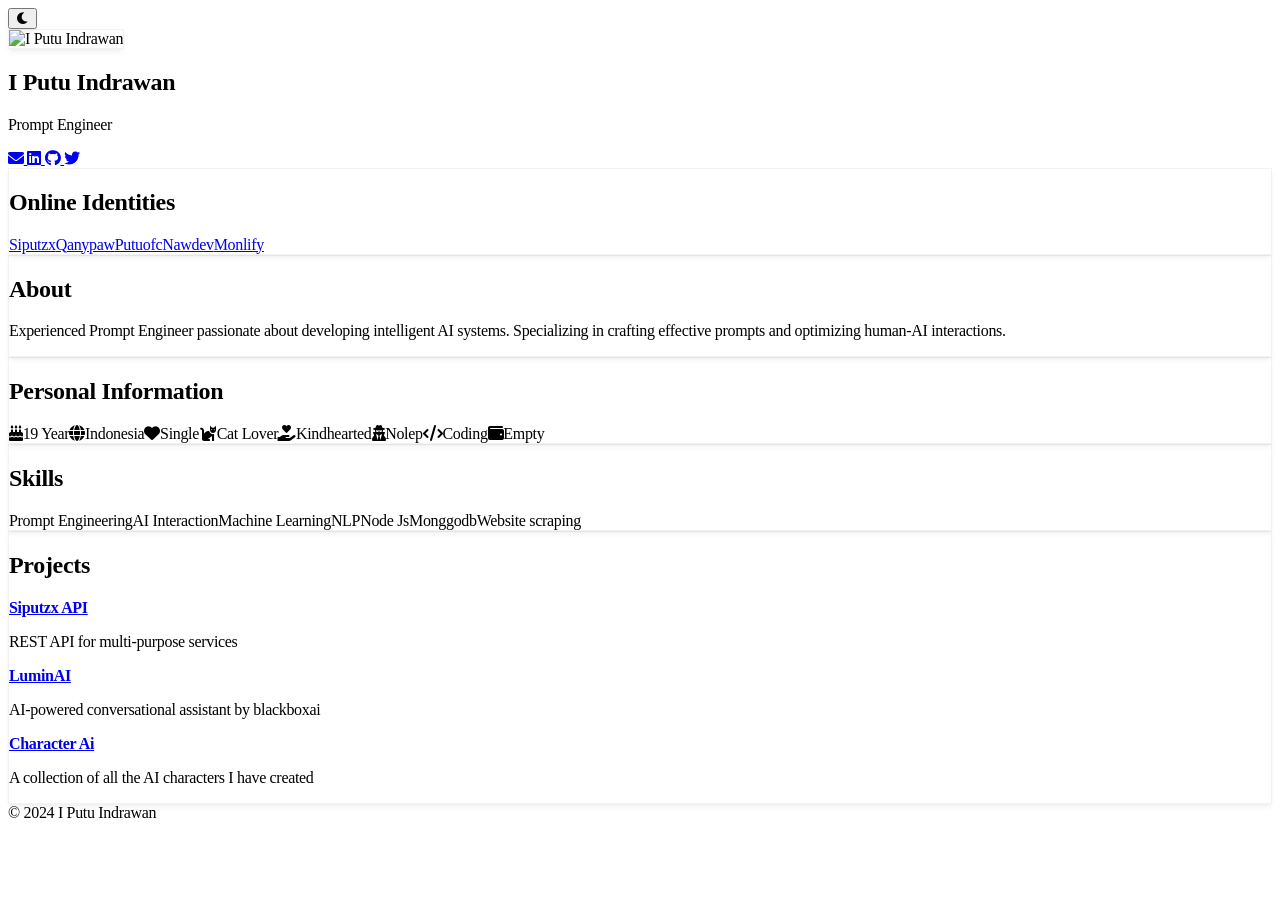
==== index.html @ 8908db84 "Update index.html" ====
<!DOCTYPE html>
<html lang="id" class="scroll-smooth">
<head>
    <meta charset="UTF-8">
    <meta name="viewport" content="width=device-width, initial-scale=1.0">
    <title>Siputzx - Prompt Engineer & AI Developer Indonesia | Pengembang Kecerdasan Buatan</title>
    <meta name="description" content="Siputzx - Prompt Engineer profesional dan AI Developer Indonesia. Spesialis pengembangan sistem AI, optimasi prompt, dan solusi kecerdasan buatan untuk bisnis. Dengan pengalaman di Machine Learning, NLP, dan Web Scraping. Kunjungi portfolio dan layanan AI kami sekarang.">
    <meta name="keywords" content="Siputzx, Prompt Engineer Indonesia, AI Developer Bali, Pengembang Kecerdasan Buatan, Machine Learning Expert, NLP Specialist, Web Scraping Service, AI Solution Provider, API Developer Indonesia, Konsultan AI, Jasa Pembuatan AI, Artificial Intelligence Indonesia, Deep Learning Expert, ChatGPT Engineer, LLM Developer, AI Integration Service, Automation Expert, AI API Provider, Technical AI Consultant, Bot Developer Indonesia">
    <meta name="author" content="I Putu Indrawan">
    <meta name="robots" content="index, follow">
    <meta name="language" content="Indonesian">
    <meta name="revisit-after" content="7 days">
    <meta name="generator" content="Visual Studio Code">
    <meta property="og:type" content="profile">
    <meta property="og:title" content="Siputzx - Expert Prompt Engineer & AI Developer Indonesia">
    <meta property="og:description" content="Spesialis pengembangan sistem AI dan prompt engineering di Indonesia. Solusi kecerdasan buatan untuk bisnis Anda dengan expertise di Machine Learning, NLP, dan Web Scraping. Kunjungi portfolio kami.">
    <meta property="og:image" content="https://avatars.githubusercontent.com/u/154863645?v=4">
    <meta property="og:url" content="https://siputzx.my.id">
    <meta property="og:site_name" content="Siputzx AI Solutions">
    <meta property="og:locale" content="id_ID">
    <meta name="twitter:card" content="summary_large_image">
    <meta name="twitter:site" content="@siputzx">
    <meta name="twitter:creator" content="@siputzx">
    <meta name="twitter:title" content="Siputzx - Expert Prompt Engineer & AI Developer Indonesia">
    <meta name="twitter:description" content="Spesialis pengembangan sistem AI dan prompt engineering di Indonesia. Solusi kecerdasan buatan untuk bisnis Anda.">
    <meta name="twitter:image" content="https://avatars.githubusercontent.com/u/154863645?v=4">
    <script type="application/ld+json">
    {
        "@context": "https://schema.org",
        "@type": "Person",
        "name": "I Putu Indrawan",
        "alternateName": "Siputzx",
        "description": "Prompt Engineer dan AI Developer profesional dari Indonesia",
        "image": "https://avatars.githubusercontent.com/u/154863645?v=4",
        "birthDate": "2007-11-16",
        "nationality": "Indonesian",
        "url": "https://siputzx.my.id",
        "sameAs": [
            "https://github.com/siputzx",
            "https://linkedin.com/in/siputzx",
            "https://twitter.com/siputzx"
        ],
        "jobTitle": "Prompt Engineer",
        "knowsAbout": [
            "Artificial Intelligence",
            "Machine Learning",
            "Natural Language Processing",
            "Web Scraping",
            "API Development"
        ],
        "workExample": [
            {
                "@type": "SoftwareApplication",
                "name": "Siputzx API",
                "applicationCategory": "WebApplication",
                "description": "REST API for multi-purpose services"
            },
            {
                "@type": "SoftwareApplication",
                "name": "LuminAI",
                "applicationCategory": "AIApplication",
                "description": "AI-powered conversational assistant"
            }
        ]
    }
    </script>
    <link rel="canonical" href="https://siputzx.my.id">
    <link rel="preconnect" href="https://cdnjs.cloudflare.com">
    <link rel="preconnect" href="https://fonts.googleapis.com">
    <link rel="preconnect" href="https://fonts.gstatic.com" crossorigin>
    <link href="https://cdnjs.cloudflare.com/ajax/libs/tailwindcss/2.2.19/tailwind.min.css" rel="stylesheet">
    <link href="https://cdnjs.cloudflare.com/ajax/libs/font-awesome/6.0.0/css/all.min.css" rel="stylesheet">
    <link href="https://fonts.googleapis.com/css2?family=Manrope:wght@200;300;400;500;600&display=swap" rel="stylesheet">
    <script>
        tailwind.config = {
            darkMode: 'class',
            theme: {
                extend: {
                    fontFamily: {
                        'sans': ['Manrope', 'system-ui', 'sans-serif']
                    }
                }
            }
        }
    </script>
    <style>
        body { letter-spacing: -0.02em; }
        .soft-shadow { box-shadow: 0 4px 6px -1px rgba(0,0,0,0.05), 0 2px 4px -1px rgba(0,0,0,0.03); }
        .soft-border { border: 1px solid rgba(0,0,0,0.05); }
    </style>
</head>
<body class="bg-white dark:bg-neutral-900 text-neutral-800 dark:text-neutral-100 min-h-screen font-sans antialiased">
    <div class="container mx-auto px-4 max-w-xl py-12">
        <div id="theme-toggle" class="fixed top-4 right-4 z-50">
            <button class="p-2 bg-neutral-100 dark:bg-neutral-800 rounded-full soft-shadow hover:bg-neutral-200 dark:hover:bg-neutral-700 transition-all">
                <i id="theme-icon" class="fas fa-moon dark:fa-sun text-neutral-600 dark:text-neutral-300"></i>
            </button>
        </div>

        <main>
            <section class="text-center mb-10">
                <img 
                    src="https://avatars.githubusercontent.com/u/154863645?v=4" 
                    alt="I Putu Indrawan" 
                    class="w-24 h-24 mx-auto rounded-full mb-4 object-cover soft-border soft-shadow"
                >
                
                <h1 class="text-2xl font-medium tracking-tight text-neutral-800 dark:text-neutral-200">
                    I Putu Indrawan
                </h1>
                <p class="text-sm text-neutral-500 dark:text-neutral-400 font-light">
                    Prompt Engineer
                </p>

                <div class="flex justify-center space-x-4 mt-4">
                    <a href="mailto:siputzx.id@gmail.com" class="text-neutral-400 hover:text-neutral-600 dark:text-neutral-500 dark:hover:text-neutral-300 transition-colors">
                        <i class="fas fa-envelope text-lg"></i>
                    </a>
                    <a href="https://linkedin.com/in/siputzx" class="text-neutral-400 hover:text-neutral-600 dark:text-neutral-500 dark:hover:text-neutral-300 transition-colors">
                        <i class="fab fa-linkedin text-lg"></i>
                    </a>
                    <a href="https://github.com/siputzx" class="text-neutral-400 hover:text-neutral-600 dark:text-neutral-500 dark:hover:text-neutral-300 transition-colors">
                        <i class="fab fa-github text-lg"></i>
                    </a>
                    <a href="https://twitter.com/siputzx" class="text-neutral-400 hover:text-neutral-600 dark:text-neutral-500 dark:hover:text-neutral-300 transition-colors">
                        <i class="fab fa-twitter text-lg"></i>
                    </a>
                </div>
            </section>

            <section class="mb-8">
                <div id="online-identities" class="bg-neutral-50 dark:bg-neutral-800 rounded-lg p-5 soft-shadow soft-border">
                    <h2 class="text-base font-medium mb-3 text-neutral-600 dark:text-neutral-300 border-b border-neutral-200 dark:border-neutral-700 pb-2">
                        Online Identities
                    </h2>
                    <div id="identities-container" class="flex flex-wrap justify-center gap-2"></div>
                </div>
            </section>

            <div class="grid md:grid-cols-2 gap-6">
                <section class="bg-neutral-50 dark:bg-neutral-800 rounded-lg p-5 soft-shadow soft-border">
                    <h2 class="text-base font-medium mb-3 text-neutral-600 dark:text-neutral-300 border-b border-neutral-200 dark:border-neutral-700 pb-2">
                        About
                    </h2>
                    <p class="text-sm text-neutral-600 dark:text-neutral-400 font-light leading-relaxed">
                        Experienced Prompt Engineer passionate about developing intelligent AI systems. 
                        Specializing in crafting effective prompts and optimizing human-AI interactions.
                    </p>
                </section>

                <section class="bg-neutral-50 dark:bg-neutral-800 rounded-lg p-5 soft-shadow soft-border">
                    <h2 class="text-base font-medium mb-3 text-neutral-600 dark:text-neutral-300 border-b border-neutral-200 dark:border-neutral-700 pb-2">
                        Personal Information
                    </h2>
                    <div id="personal-info-container" class="flex flex-wrap gap-2"></div>
                </section>

                <section class="bg-neutral-50 dark:bg-neutral-800 rounded-lg p-5 soft-shadow soft-border">
                    <h2 class="text-base font-medium mb-3 text-neutral-600 dark:text-neutral-300 border-b border-neutral-200 dark:border-neutral-700 pb-2">
                        Skills
                    </h2>
                    <div id="skills-container" class="flex flex-wrap gap-2"></div>
                </section>

                <section class="bg-neutral-50 dark:bg-neutral-800 rounded-lg p-5 soft-shadow soft-border">
                    <h2 class="text-base font-medium mb-3 text-neutral-600 dark:text-neutral-300 border-b border-neutral-200 dark:border-neutral-700 pb-2">
                        Projects
                    </h2>
                    <div id="projects-container" class="flex flex-col gap-2"></div>
                </section>
            </div>
        </main>

        <footer class="text-center text-xs text-neutral-400 dark:text-neutral-500 mt-10">
            © 2024 I Putu Indrawan
        </footer>
    </div>

    <script>
        const THEME_TOGGLE = document.getElementById('theme-toggle');
        const THEME_ICON = document.getElementById('theme-icon');
        const HTML_ELEMENT = document.documentElement;

        const PERSONAL_INFO_CONTAINER = document.getElementById('personal-info-container');
        const IDENTITIES_CONTAINER = document.getElementById('identities-container');
        const SKILLS_CONTAINER = document.getElementById('skills-container');
        const PROJECTS_CONTAINER = document.getElementById('projects-container');

        function calculateAge(birthDate) {
            const today = new Date();
            const birth = new Date(birthDate);
            let age = today.getFullYear() - birth.getFullYear();
            const m = today.getMonth() - birth.getMonth();
            if (m < 0 || (m === 0 && today.getDate() < birth.getDate())) {
                age--;
            }
            return age;
        }

        const PERSONAL_INFO = [
            { 
                icon: 'fa-birthday-cake', 
                getValue: () => `${calculateAge('2007-11-16')} Year` 
            },            
            { icon: 'fa-globe', text: 'Indonesia' },
            { icon: 'fa-heart', text: 'Single' },
            { icon: 'fa-cat', text: 'Cat Lover' },
            { icon: 'fa-hand-holding-heart', text: 'Kindhearted' },
            { icon: 'fa-user-secret', text: 'Nolep' },
            { icon: 'fa-code', text: 'Coding' },
            { icon: 'fa-wallet', text: 'Empty' }
          ]

        const IDENTITIES = [
            { name: "Siputzx", link: "https://github.com/siputzx" },
            { name: "Qanypaw", link: "https://github.com/qanypaw" },
            { name: "Putuofc", link: "https://github.com/putuofc" },
            { name: "Nawdev", link: "https://github.com/nawdev" },
            { name: "Monlify", link: "https://github.com/monlify" }
        ];

        const SKILLS = [
            "Prompt Engineering", "AI Interaction", 
            "Machine Learning", "NLP", "Node Js",
            "Monggodb", "Website scraping"
        ];

        const PROJECTS = [
            {
                name: "Siputzx API",
                description: "REST API for multi-purpose services",
                link: "https://api.siputzx.my.id"
            },
            {
                name: "LuminAI",
                description: "AI-powered conversational assistant by blackboxai",
                link: "https://luminai.my.id"
            },
            {
                name: "Character Ai",
                description: "A collection of all the AI characters I have created",
                link: "https://cai.my.id"
            }
        ];

        function initializeTheme() {
            const savedTheme = localStorage.getItem('theme');
            if (savedTheme) {
                HTML_ELEMENT.classList.toggle('dark', savedTheme === 'dark');
            } else if (window.matchMedia('(prefers-color-scheme: dark)').matches) {
                HTML_ELEMENT.classList.add('dark');
            }
            updateThemeIcon();
                }

        function updateThemeIcon() {
            const isDark = HTML_ELEMENT.classList.contains('dark');
            THEME_ICON.classList.toggle('fa-moon', !isDark);
            THEME_ICON.classList.toggle('fa-sun', isDark);
        }

        function renderPersonalInfo() {
            PERSONAL_INFO.forEach(info => {
                const span = document.createElement('span');
                span.className = 'bg-neutral-200 dark:bg-neutral-700 text-neutral-600 dark:text-neutral-300 px-2 py-1 rounded-md text-xs transition-all hover:bg-neutral-300 dark:hover:bg-neutral-600 inline-flex items-center gap-2';
                
                const icon = document.createElement('i');
                icon.className = `fas ${info.icon} text-neutral-500 dark:text-neutral-400`;
                
                const text = document.createTextNode(
                    info.getValue ? `${info.getValue()}` : info.text
                );
                
                span.appendChild(icon);
                span.appendChild(text);
                PERSONAL_INFO_CONTAINER.appendChild(span);
            });
        }

        function renderIdentities() {
            IDENTITIES.forEach(identity => {
                const a = document.createElement('a');
                a.href = identity.link;
                a.target = "_blank";
                a.className = 'bg-neutral-200 dark:bg-neutral-700 text-neutral-600 dark:text-neutral-300 px-2 py-1 rounded-md text-xs transition-all hover:bg-neutral-300 dark:hover:bg-neutral-600';
                a.textContent = identity.name;
                IDENTITIES_CONTAINER.appendChild(a);
            });
        }

        function renderSkills() {
            SKILLS.forEach(skill => {
                const span = document.createElement('span');
                span.className = 'bg-neutral-200 dark:bg-neutral-700 text-neutral-600 dark:text-neutral-300 px-2 py-1 rounded-md text-xs transition-all hover:bg-neutral-300 dark:hover:bg-neutral-600';
                span.textContent = skill;
                SKILLS_CONTAINER.appendChild(span);
            });
        }

        function renderProjects() {
            PROJECTS.forEach(project => {
                const div = document.createElement('div');
                div.className = 'bg-neutral-200 dark:bg-neutral-700 text-neutral-600 dark:text-neutral-300 p-3 rounded-md text-xs transition-all hover:bg-neutral-300 dark:hover:bg-neutral-600';
                
                const titleLink = document.createElement('a');
                titleLink.href = project.link;
                titleLink.target = "_blank";
                titleLink.innerHTML = `<strong>${project.name}</strong>`;
                
                const description = document.createElement('p');
                description.textContent = project.description;
                description.className = 'text-xs text-neutral-500 dark:text-neutral-400 mt-1';
                
                div.appendChild(titleLink);
                div.appendChild(description);
                
                PROJECTS_CONTAINER.appendChild(div);
            });
        }

        document.addEventListener('DOMContentLoaded', () => {
            initializeTheme();
            renderPersonalInfo();
            renderIdentities();
            renderSkills();
            renderProjects();
        });

        THEME_TOGGLE.addEventListener('click', () => {
            HTML_ELEMENT.classList.toggle('dark');
            const isDark = HTML_ELEMENT.classList.contains('dark');
            localStorage.setItem('theme', isDark ? 'dark' : 'light');
            updateThemeIcon();
        });
    </script>
</body>
</html>
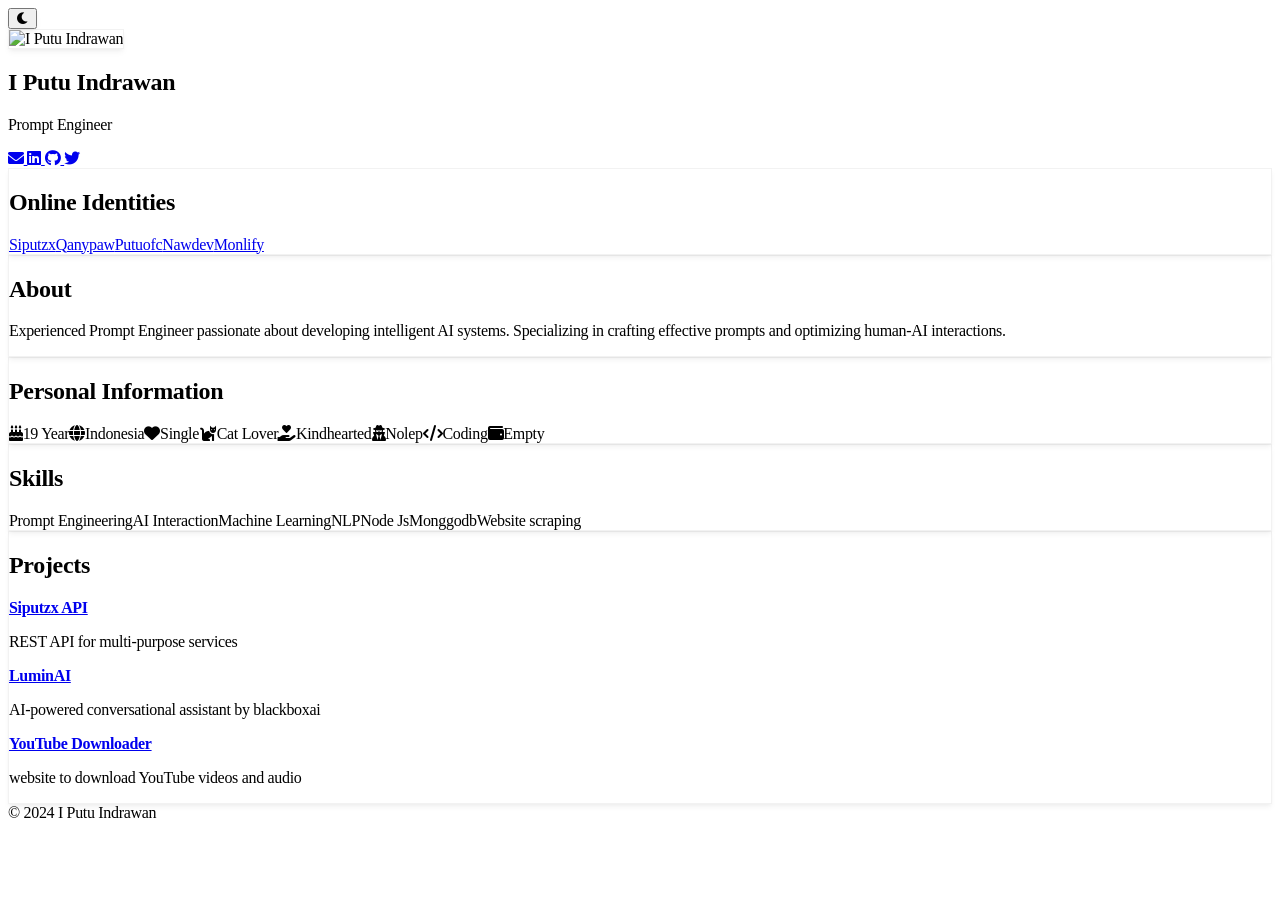
==== commit 9549288b: "Update index.html" ====
--- a/index.html
+++ b/index.html
@@ -1,74 +1,17 @@
 <!DOCTYPE html>
-<html lang="id" class="scroll-smooth">
+<html lang="en" class="scroll-smooth">
 <head>
     <meta charset="UTF-8">
     <meta name="viewport" content="width=device-width, initial-scale=1.0">
-    <title>Siputzx - Prompt Engineer & AI Developer Indonesia | Pengembang Kecerdasan Buatan</title>
-    <meta name="description" content="Siputzx - Prompt Engineer profesional dan AI Developer Indonesia. Spesialis pengembangan sistem AI, optimasi prompt, dan solusi kecerdasan buatan untuk bisnis. Dengan pengalaman di Machine Learning, NLP, dan Web Scraping. Kunjungi portfolio dan layanan AI kami sekarang.">
-    <meta name="keywords" content="Siputzx, Prompt Engineer Indonesia, AI Developer Bali, Pengembang Kecerdasan Buatan, Machine Learning Expert, NLP Specialist, Web Scraping Service, AI Solution Provider, API Developer Indonesia, Konsultan AI, Jasa Pembuatan AI, Artificial Intelligence Indonesia, Deep Learning Expert, ChatGPT Engineer, LLM Developer, AI Integration Service, Automation Expert, AI API Provider, Technical AI Consultant, Bot Developer Indonesia">
-    <meta name="author" content="I Putu Indrawan">
-    <meta name="robots" content="index, follow">
-    <meta name="language" content="Indonesian">
-    <meta name="revisit-after" content="7 days">
-    <meta name="generator" content="Visual Studio Code">
-    <meta property="og:type" content="profile">
-    <meta property="og:title" content="Siputzx - Expert Prompt Engineer & AI Developer Indonesia">
-    <meta property="og:description" content="Spesialis pengembangan sistem AI dan prompt engineering di Indonesia. Solusi kecerdasan buatan untuk bisnis Anda dengan expertise di Machine Learning, NLP, dan Web Scraping. Kunjungi portfolio kami.">
+    <title>Profile Siputzx</title>
+    <meta name="description" content="Siputzx adalah seorang developer dan prompt engineer yang berfokus pada pengembangan kecerdasan buatan (AI) untuk menciptakan solusi cerdas dan efisien. Melalui inovasi dan optimasi, Siputzx membawa teknologi AI ke tingkat berikutnya, membantu bisnis memanfaatkan potensi AI untuk meningkatkan produktivitas. Temukan lebih banyak tentang profil bisnis Siputzx, solusi AI, dan API yang tersedia di platform Siputzx. Kunjungi juga sosial media Siputzx untuk mengikuti perkembangan terbaru.">
+    <meta name="keywords" content="Siputzx, AI developer, prompt engineer, pengembang AI, teknologi AI, kecerdasan buatan, pengembangan AI, API AI, solusi AI, aplikasi AI, bisnis AI, teknologi cerdas, inovasi teknologi, integrasi AI, AI untuk bisnis, Siputzx API, social media Siputzx, teknologi pintar, AI engineer, pengembangan sistem AI, profesional AI, AI untuk pengembangan bisnis, Siputzx profile, AI platform, Siputzx AI solutions">
+    <meta name="author" content="Putu">
+    <meta property="og:title" content="Siputzx - AI Developer dan Prompt Engineer">
+    <meta property="og:description" content="Siputzx adalah seorang developer dan prompt engineer yang berfokus pada pengembangan kecerdasan buatan (AI) untuk menciptakan solusi cerdas dan efisien. Temukan profil bisnis, solusi AI, API, dan sosial media Siputzx.">
     <meta property="og:image" content="https://avatars.githubusercontent.com/u/154863645?v=4">
     <meta property="og:url" content="https://siputzx.my.id">
-    <meta property="og:site_name" content="Siputzx AI Solutions">
-    <meta property="og:locale" content="id_ID">
-    <meta name="twitter:card" content="summary_large_image">
-    <meta name="twitter:site" content="@siputzx">
-    <meta name="twitter:creator" content="@siputzx">
-    <meta name="twitter:title" content="Siputzx - Expert Prompt Engineer & AI Developer Indonesia">
-    <meta name="twitter:description" content="Spesialis pengembangan sistem AI dan prompt engineering di Indonesia. Solusi kecerdasan buatan untuk bisnis Anda.">
-    <meta name="twitter:image" content="https://avatars.githubusercontent.com/u/154863645?v=4">
-    <script type="application/ld+json">
-    {
-        "@context": "https://schema.org",
-        "@type": "Person",
-        "name": "I Putu Indrawan",
-        "alternateName": "Siputzx",
-        "description": "Prompt Engineer dan AI Developer profesional dari Indonesia",
-        "image": "https://avatars.githubusercontent.com/u/154863645?v=4",
-        "birthDate": "2007-11-16",
-        "nationality": "Indonesian",
-        "url": "https://siputzx.my.id",
-        "sameAs": [
-            "https://github.com/siputzx",
-            "https://linkedin.com/in/siputzx",
-            "https://twitter.com/siputzx"
-        ],
-        "jobTitle": "Prompt Engineer",
-        "knowsAbout": [
-            "Artificial Intelligence",
-            "Machine Learning",
-            "Natural Language Processing",
-            "Web Scraping",
-            "API Development"
-        ],
-        "workExample": [
-            {
-                "@type": "SoftwareApplication",
-                "name": "Siputzx API",
-                "applicationCategory": "WebApplication",
-                "description": "REST API for multi-purpose services"
-            },
-            {
-                "@type": "SoftwareApplication",
-                "name": "LuminAI",
-                "applicationCategory": "AIApplication",
-                "description": "AI-powered conversational assistant"
-            }
-        ]
-    }
-    </script>
-    <link rel="canonical" href="https://siputzx.my.id">
-    <link rel="preconnect" href="https://cdnjs.cloudflare.com">
-    <link rel="preconnect" href="https://fonts.googleapis.com">
-    <link rel="preconnect" href="https://fonts.gstatic.com" crossorigin>
-    <link href="https://cdnjs.cloudflare.com/ajax/libs/tailwindcss/2.2.19/tailwind.min.css" rel="stylesheet">
+    <script src="https://cdn.tailwindcss.com"></script>
     <link href="https://cdnjs.cloudflare.com/ajax/libs/font-awesome/6.0.0/css/all.min.css" rel="stylesheet">
     <link href="https://fonts.googleapis.com/css2?family=Manrope:wght@200;300;400;500;600&display=swap" rel="stylesheet">
     <script>
@@ -237,9 +180,9 @@
                 link: "https://luminai.my.id"
             },
             {
-                name: "Character Ai",
-                description: "A collection of all the AI characters I have created",
-                link: "https://cai.my.id"
+                name: "YouTube Downloader",
+                description: "website to download YouTube videos and audio",
+                link: "https://ytdown.siputzx.my.id"
             }
         ];
 
@@ -251,7 +194,7 @@
                 HTML_ELEMENT.classList.add('dark');
             }
             updateThemeIcon();
-                }
+        }
 
         function updateThemeIcon() {
             const isDark = HTML_ELEMENT.classList.contains('dark');
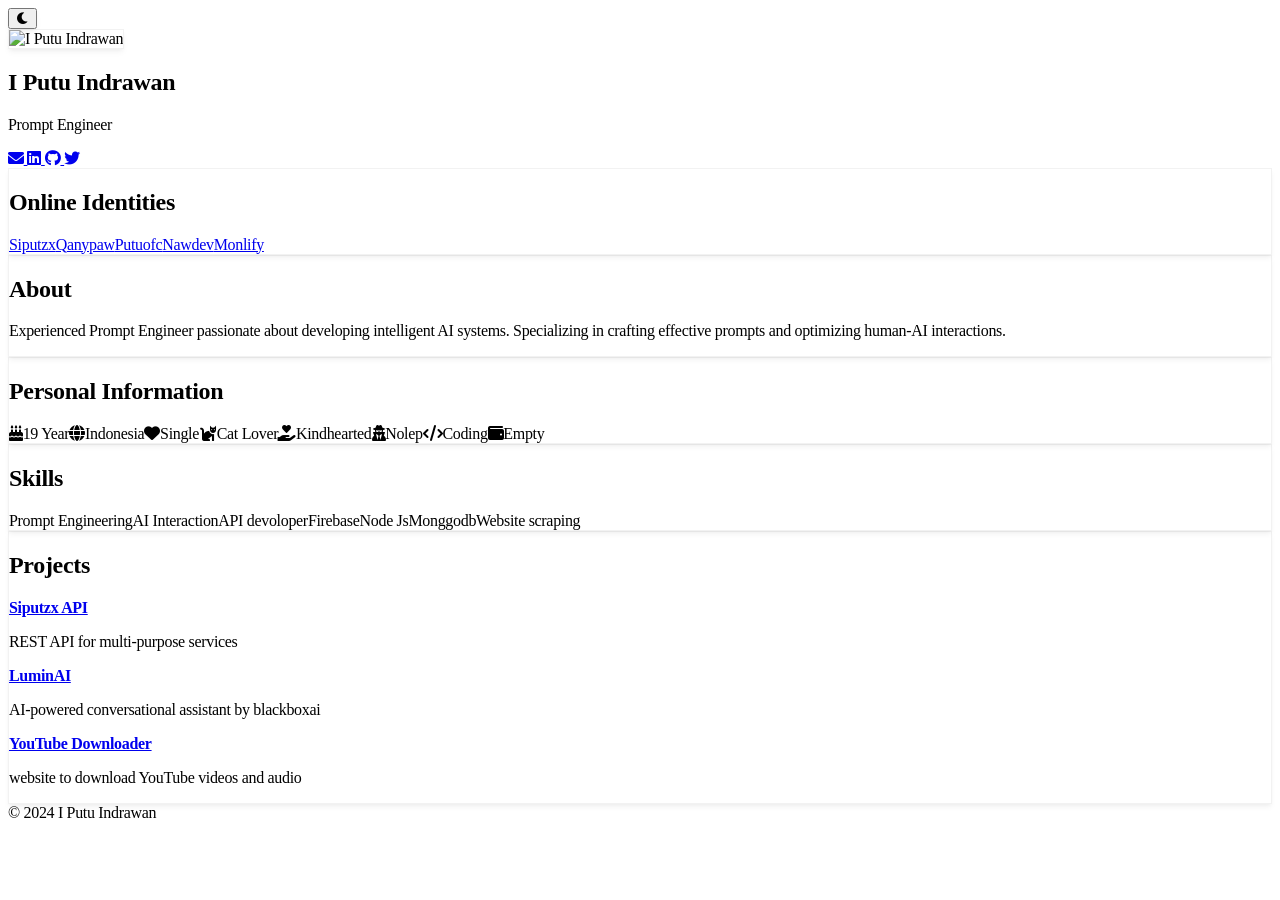
==== commit f4019ae7: "Update index.html" ====
--- a/index.html
+++ b/index.html
@@ -164,7 +164,7 @@
 
         const SKILLS = [
             "Prompt Engineering", "AI Interaction", 
-            "Machine Learning", "NLP", "Node Js",
+            "API devoloper", "Firebase", "Node Js",
             "Monggodb", "Website scraping"
         ];
 
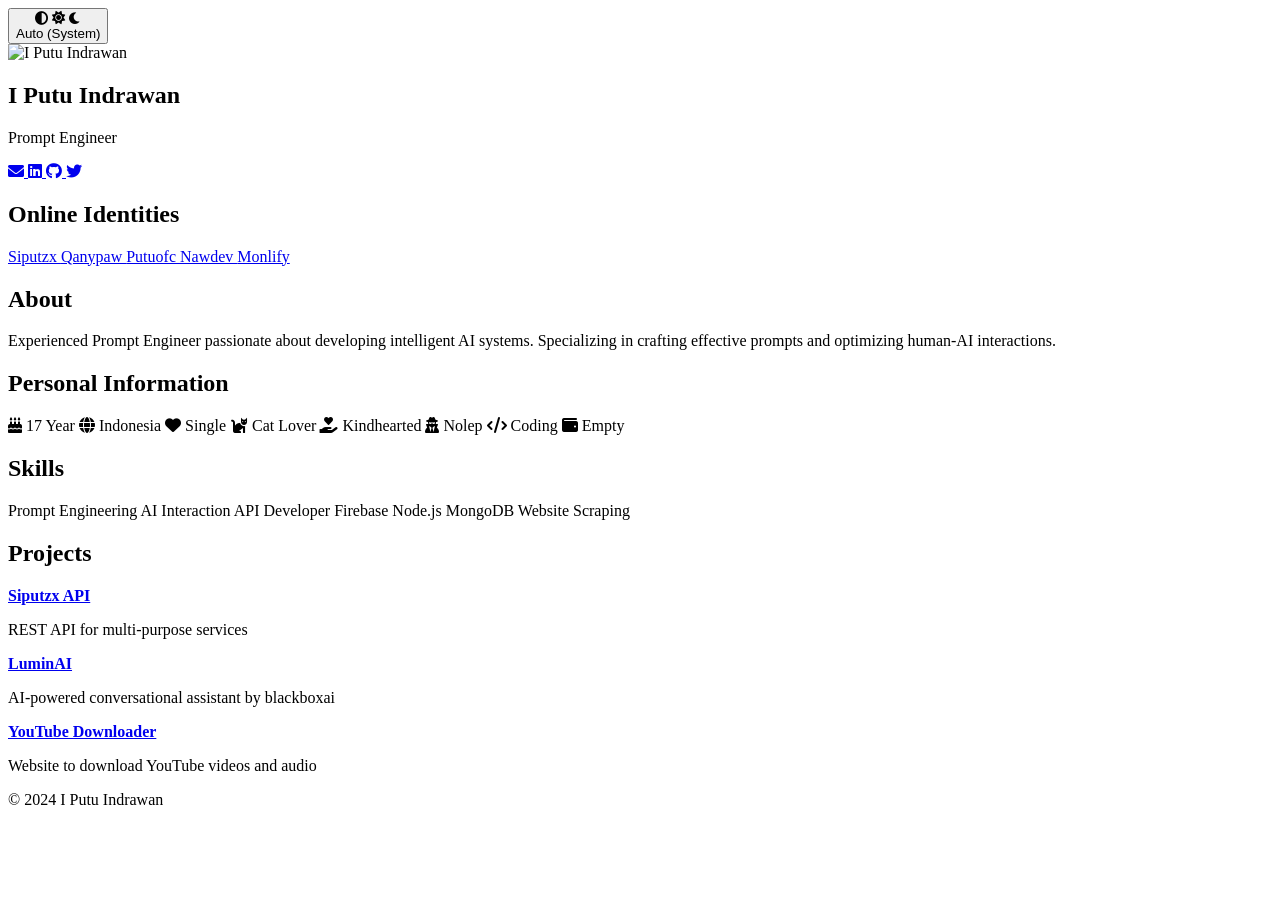
==== commit f8427fd1: "Add files via upload" ====
--- a/index.html
+++ b/index.html
@@ -1,280 +1,40 @@
-<!DOCTYPE html>
-<html lang="en" class="scroll-smooth">
-<head>
-    <meta charset="UTF-8">
-    <meta name="viewport" content="width=device-width, initial-scale=1.0">
-    <title>Profile Siputzx</title>
-    <meta name="description" content="Siputzx adalah seorang developer dan prompt engineer yang berfokus pada pengembangan kecerdasan buatan (AI) untuk menciptakan solusi cerdas dan efisien. Melalui inovasi dan optimasi, Siputzx membawa teknologi AI ke tingkat berikutnya, membantu bisnis memanfaatkan potensi AI untuk meningkatkan produktivitas. Temukan lebih banyak tentang profil bisnis Siputzx, solusi AI, dan API yang tersedia di platform Siputzx. Kunjungi juga sosial media Siputzx untuk mengikuti perkembangan terbaru.">
-    <meta name="keywords" content="Siputzx, AI developer, prompt engineer, pengembang AI, teknologi AI, kecerdasan buatan, pengembangan AI, API AI, solusi AI, aplikasi AI, bisnis AI, teknologi cerdas, inovasi teknologi, integrasi AI, AI untuk bisnis, Siputzx API, social media Siputzx, teknologi pintar, AI engineer, pengembangan sistem AI, profesional AI, AI untuk pengembangan bisnis, Siputzx profile, AI platform, Siputzx AI solutions">
-    <meta name="author" content="Putu">
-    <meta property="og:title" content="Siputzx - AI Developer dan Prompt Engineer">
-    <meta property="og:description" content="Siputzx adalah seorang developer dan prompt engineer yang berfokus pada pengembangan kecerdasan buatan (AI) untuk menciptakan solusi cerdas dan efisien. Temukan profil bisnis, solusi AI, API, dan sosial media Siputzx.">
-    <meta property="og:image" content="https://avatars.githubusercontent.com/u/154863645?v=4">
-    <meta property="og:url" content="https://siputzx.my.id">
-    <script src="https://cdn.tailwindcss.com"></script>
-    <link href="https://cdnjs.cloudflare.com/ajax/libs/font-awesome/6.0.0/css/all.min.css" rel="stylesheet">
-    <link href="https://fonts.googleapis.com/css2?family=Manrope:wght@200;300;400;500;600&display=swap" rel="stylesheet">
-    <script>
-        tailwind.config = {
-            darkMode: 'class',
-            theme: {
-                extend: {
-                    fontFamily: {
-                        'sans': ['Manrope', 'system-ui', 'sans-serif']
-                    }
-                }
-            }
-        }
-    </script>
-    <style>
-        body { letter-spacing: -0.02em; }
-        .soft-shadow { box-shadow: 0 4px 6px -1px rgba(0,0,0,0.05), 0 2px 4px -1px rgba(0,0,0,0.03); }
-        .soft-border { border: 1px solid rgba(0,0,0,0.05); }
-    </style>
-</head>
-<body class="bg-white dark:bg-neutral-900 text-neutral-800 dark:text-neutral-100 min-h-screen font-sans antialiased">
-    <div class="container mx-auto px-4 max-w-xl py-12">
-        <div id="theme-toggle" class="fixed top-4 right-4 z-50">
-            <button class="p-2 bg-neutral-100 dark:bg-neutral-800 rounded-full soft-shadow hover:bg-neutral-200 dark:hover:bg-neutral-700 transition-all">
-                <i id="theme-icon" class="fas fa-moon dark:fa-sun text-neutral-600 dark:text-neutral-300"></i>
-            </button>
-        </div>
-
-        <main>
-            <section class="text-center mb-10">
-                <img 
-                    src="https://avatars.githubusercontent.com/u/154863645?v=4" 
-                    alt="I Putu Indrawan" 
-                    class="w-24 h-24 mx-auto rounded-full mb-4 object-cover soft-border soft-shadow"
-                >
-                
-                <h1 class="text-2xl font-medium tracking-tight text-neutral-800 dark:text-neutral-200">
-                    I Putu Indrawan
-                </h1>
-                <p class="text-sm text-neutral-500 dark:text-neutral-400 font-light">
-                    Prompt Engineer
-                </p>
-
-                <div class="flex justify-center space-x-4 mt-4">
-                    <a href="mailto:siputzx.id@gmail.com" class="text-neutral-400 hover:text-neutral-600 dark:text-neutral-500 dark:hover:text-neutral-300 transition-colors">
-                        <i class="fas fa-envelope text-lg"></i>
-                    </a>
-                    <a href="https://linkedin.com/in/siputzx" class="text-neutral-400 hover:text-neutral-600 dark:text-neutral-500 dark:hover:text-neutral-300 transition-colors">
-                        <i class="fab fa-linkedin text-lg"></i>
-                    </a>
-                    <a href="https://github.com/siputzx" class="text-neutral-400 hover:text-neutral-600 dark:text-neutral-500 dark:hover:text-neutral-300 transition-colors">
-                        <i class="fab fa-github text-lg"></i>
-                    </a>
-                    <a href="https://twitter.com/siputzx" class="text-neutral-400 hover:text-neutral-600 dark:text-neutral-500 dark:hover:text-neutral-300 transition-colors">
-                        <i class="fab fa-twitter text-lg"></i>
-                    </a>
-                </div>
-            </section>
-
-            <section class="mb-8">
-                <div id="online-identities" class="bg-neutral-50 dark:bg-neutral-800 rounded-lg p-5 soft-shadow soft-border">
-                    <h2 class="text-base font-medium mb-3 text-neutral-600 dark:text-neutral-300 border-b border-neutral-200 dark:border-neutral-700 pb-2">
-                        Online Identities
-                    </h2>
-                    <div id="identities-container" class="flex flex-wrap justify-center gap-2"></div>
-                </div>
-            </section>
-
-            <div class="grid md:grid-cols-2 gap-6">
-                <section class="bg-neutral-50 dark:bg-neutral-800 rounded-lg p-5 soft-shadow soft-border">
-                    <h2 class="text-base font-medium mb-3 text-neutral-600 dark:text-neutral-300 border-b border-neutral-200 dark:border-neutral-700 pb-2">
-                        About
-                    </h2>
-                    <p class="text-sm text-neutral-600 dark:text-neutral-400 font-light leading-relaxed">
-                        Experienced Prompt Engineer passionate about developing intelligent AI systems. 
-                        Specializing in crafting effective prompts and optimizing human-AI interactions.
-                    </p>
-                </section>
-
-                <section class="bg-neutral-50 dark:bg-neutral-800 rounded-lg p-5 soft-shadow soft-border">
-                    <h2 class="text-base font-medium mb-3 text-neutral-600 dark:text-neutral-300 border-b border-neutral-200 dark:border-neutral-700 pb-2">
-                        Personal Information
-                    </h2>
-                    <div id="personal-info-container" class="flex flex-wrap gap-2"></div>
-                </section>
-
-                <section class="bg-neutral-50 dark:bg-neutral-800 rounded-lg p-5 soft-shadow soft-border">
-                    <h2 class="text-base font-medium mb-3 text-neutral-600 dark:text-neutral-300 border-b border-neutral-200 dark:border-neutral-700 pb-2">
-                        Skills
-                    </h2>
-                    <div id="skills-container" class="flex flex-wrap gap-2"></div>
-                </section>
-
-                <section class="bg-neutral-50 dark:bg-neutral-800 rounded-lg p-5 soft-shadow soft-border">
-                    <h2 class="text-base font-medium mb-3 text-neutral-600 dark:text-neutral-300 border-b border-neutral-200 dark:border-neutral-700 pb-2">
-                        Projects
-                    </h2>
-                    <div id="projects-container" class="flex flex-col gap-2"></div>
-                </section>
-            </div>
-        </main>
-
-        <footer class="text-center text-xs text-neutral-400 dark:text-neutral-500 mt-10">
-            © 2024 I Putu Indrawan
-        </footer>
-    </div>
-
-    <script>
-        const THEME_TOGGLE = document.getElementById('theme-toggle');
-        const THEME_ICON = document.getElementById('theme-icon');
-        const HTML_ELEMENT = document.documentElement;
-
-        const PERSONAL_INFO_CONTAINER = document.getElementById('personal-info-container');
-        const IDENTITIES_CONTAINER = document.getElementById('identities-container');
-        const SKILLS_CONTAINER = document.getElementById('skills-container');
-        const PROJECTS_CONTAINER = document.getElementById('projects-container');
-
-        function calculateAge(birthDate) {
-            const today = new Date();
-            const birth = new Date(birthDate);
-            let age = today.getFullYear() - birth.getFullYear();
-            const m = today.getMonth() - birth.getMonth();
-            if (m < 0 || (m === 0 && today.getDate() < birth.getDate())) {
-                age--;
-            }
-            return age;
-        }
-
-        const PERSONAL_INFO = [
-            { 
-                icon: 'fa-birthday-cake', 
-                getValue: () => `${calculateAge('2007-11-16')} Year` 
-            },            
-            { icon: 'fa-globe', text: 'Indonesia' },
-            { icon: 'fa-heart', text: 'Single' },
-            { icon: 'fa-cat', text: 'Cat Lover' },
-            { icon: 'fa-hand-holding-heart', text: 'Kindhearted' },
-            { icon: 'fa-user-secret', text: 'Nolep' },
-            { icon: 'fa-code', text: 'Coding' },
-            { icon: 'fa-wallet', text: 'Empty' }
-          ]
-
-        const IDENTITIES = [
-            { name: "Siputzx", link: "https://github.com/siputzx" },
-            { name: "Qanypaw", link: "https://github.com/qanypaw" },
-            { name: "Putuofc", link: "https://github.com/putuofc" },
-            { name: "Nawdev", link: "https://github.com/nawdev" },
-            { name: "Monlify", link: "https://github.com/monlify" }
-        ];
-
-        const SKILLS = [
-            "Prompt Engineering", "AI Interaction", 
-            "API devoloper", "Firebase", "Node Js",
-            "Monggodb", "Website scraping"
-        ];
-
-        const PROJECTS = [
-            {
-                name: "Siputzx API",
-                description: "REST API for multi-purpose services",
-                link: "https://api.siputzx.my.id"
-            },
-            {
-                name: "LuminAI",
-                description: "AI-powered conversational assistant by blackboxai",
-                link: "https://luminai.my.id"
-            },
-            {
-                name: "YouTube Downloader",
-                description: "website to download YouTube videos and audio",
-                link: "https://ytdown.siputzx.my.id"
-            }
-        ];
-
-        function initializeTheme() {
-            const savedTheme = localStorage.getItem('theme');
-            if (savedTheme) {
-                HTML_ELEMENT.classList.toggle('dark', savedTheme === 'dark');
-            } else if (window.matchMedia('(prefers-color-scheme: dark)').matches) {
-                HTML_ELEMENT.classList.add('dark');
-            }
-            updateThemeIcon();
-        }
-
-        function updateThemeIcon() {
-            const isDark = HTML_ELEMENT.classList.contains('dark');
-            THEME_ICON.classList.toggle('fa-moon', !isDark);
-            THEME_ICON.classList.toggle('fa-sun', isDark);
-        }
-
-        function renderPersonalInfo() {
-            PERSONAL_INFO.forEach(info => {
-                const span = document.createElement('span');
-                span.className = 'bg-neutral-200 dark:bg-neutral-700 text-neutral-600 dark:text-neutral-300 px-2 py-1 rounded-md text-xs transition-all hover:bg-neutral-300 dark:hover:bg-neutral-600 inline-flex items-center gap-2';
-                
-                const icon = document.createElement('i');
-                icon.className = `fas ${info.icon} text-neutral-500 dark:text-neutral-400`;
-                
-                const text = document.createTextNode(
-                    info.getValue ? `${info.getValue()}` : info.text
-                );
-                
-                span.appendChild(icon);
-                span.appendChild(text);
-                PERSONAL_INFO_CONTAINER.appendChild(span);
-            });
-        }
-
-        function renderIdentities() {
-            IDENTITIES.forEach(identity => {
-                const a = document.createElement('a');
-                a.href = identity.link;
-                a.target = "_blank";
-                a.className = 'bg-neutral-200 dark:bg-neutral-700 text-neutral-600 dark:text-neutral-300 px-2 py-1 rounded-md text-xs transition-all hover:bg-neutral-300 dark:hover:bg-neutral-600';
-                a.textContent = identity.name;
-                IDENTITIES_CONTAINER.appendChild(a);
-            });
-        }
-
-        function renderSkills() {
-            SKILLS.forEach(skill => {
-                const span = document.createElement('span');
-                span.className = 'bg-neutral-200 dark:bg-neutral-700 text-neutral-600 dark:text-neutral-300 px-2 py-1 rounded-md text-xs transition-all hover:bg-neutral-300 dark:hover:bg-neutral-600';
-                span.textContent = skill;
-                SKILLS_CONTAINER.appendChild(span);
-            });
-        }
-
-        function renderProjects() {
-            PROJECTS.forEach(project => {
-                const div = document.createElement('div');
-                div.className = 'bg-neutral-200 dark:bg-neutral-700 text-neutral-600 dark:text-neutral-300 p-3 rounded-md text-xs transition-all hover:bg-neutral-300 dark:hover:bg-neutral-600';
-                
-                const titleLink = document.createElement('a');
-                titleLink.href = project.link;
-                titleLink.target = "_blank";
-                titleLink.innerHTML = `<strong>${project.name}</strong>`;
-                
-                const description = document.createElement('p');
-                description.textContent = project.description;
-                description.className = 'text-xs text-neutral-500 dark:text-neutral-400 mt-1';
-                
-                div.appendChild(titleLink);
-                div.appendChild(description);
-                
-                PROJECTS_CONTAINER.appendChild(div);
-            });
-        }
-
-        document.addEventListener('DOMContentLoaded', () => {
-            initializeTheme();
-            renderPersonalInfo();
-            renderIdentities();
-            renderSkills();
-            renderProjects();
-        });
-
-        THEME_TOGGLE.addEventListener('click', () => {
-            HTML_ELEMENT.classList.toggle('dark');
-            const isDark = HTML_ELEMENT.classList.contains('dark');
-            localStorage.setItem('theme', isDark ? 'dark' : 'light');
-            updateThemeIcon();
-        });
-    </script>
-</body>
-</html>
+<!DOCTYPE html><html lang="en" class="scroll-smooth"> <head><meta charset="UTF-8"><meta name="viewport" content="width=device-width, initial-scale=1.0"><title>Profile Siputzx</title><meta name="description" content="Siputzx adalah seorang developer dan prompt engineer yang berfokus pada pengembangan kecerdasan buatan (AI) untuk menciptakan solusi cerdas dan efisien. Melalui inovasi dan optimasi, Siputzx membawa teknologi AI ke tingkat berikutnya, membantu bisnis memanfaatkan potensi AI untuk meningkatkan produktivitas."><link rel="canonical" href="https://siputzx.my.id/"><!-- Enhanced SEO Meta Tags --><meta name="keywords" content="Siputzx, AI developer, prompt engineer, pengembang AI, teknologi AI, kecerdasan buatan, pengembangan AI, API AI, solusi AI, aplikasi AI, bisnis AI, teknologi cerdas, inovasi teknologi, integrasi AI, AI untuk bisnis, Siputzx API, social media Siputzx, teknologi pintar, AI engineer, pengembangan sistem AI, profesional AI, AI untuk pengembangan bisnis, Siputzx profile, AI platform, Siputzx AI solutions"><meta name="author" content="I Putu Indrawan"><meta name="robots" content="index, follow"><meta name="language" content="English"><meta name="revisit-after" content="7 days"><!-- Open Graph / Facebook --><meta property="og:type" content="website"><meta property="og:url" content="https://siputzx.my.id/"><meta property="og:title" content="Profile Siputzx"><meta property="og:description" content="Siputzx adalah seorang developer dan prompt engineer yang berfokus pada pengembangan kecerdasan buatan (AI) untuk menciptakan solusi cerdas dan efisien. Melalui inovasi dan optimasi, Siputzx membawa teknologi AI ke tingkat berikutnya, membantu bisnis memanfaatkan potensi AI untuk meningkatkan produktivitas."><meta property="og:image" content="https://avatars.githubusercontent.com/u/154863645?v=4"><meta property="og:site_name" content="Siputzx Portfolio"><meta property="og:locale" content="en_US"><!-- Twitter --><meta property="twitter:card" content="summary_large_image"><meta property="twitter:url" content="https://siputzx.my.id/"><meta property="twitter:title" content="Profile Siputzx"><meta property="twitter:description" content="Siputzx adalah seorang developer dan prompt engineer yang berfokus pada pengembangan kecerdasan buatan (AI) untuk menciptakan solusi cerdas dan efisien. Melalui inovasi dan optimasi, Siputzx membawa teknologi AI ke tingkat berikutnya, membantu bisnis memanfaatkan potensi AI untuk meningkatkan produktivitas."><meta property="twitter:image" content="https://avatars.githubusercontent.com/u/154863645?v=4"><meta property="twitter:creator" content="@siputzx"><!-- Favicon --><link rel="icon" type="image/x-icon" href="/favicon.ico"><link rel="apple-touch-icon" sizes="180x180" href="/apple-touch-icon.png"><!-- Preconnect for performance --><link rel="preconnect" href="https://fonts.googleapis.com"><link rel="preconnect" href="https://fonts.gstatic.com" crossorigin><link rel="preconnect" href="https://cdnjs.cloudflare.com"><!-- Fonts --><link href="https://fonts.googleapis.com/css2?family=Manrope:wght@200;300;400;500;600&display=swap" rel="stylesheet"><link href="https://cdnjs.cloudflare.com/ajax/libs/font-awesome/6.0.0/css/all.min.css" rel="stylesheet"><!-- JSON-LD Structured Data --><script type="application/ld+json">
+      {
+        "@context": "https://schema.org",
+        "@type": "Person",
+        "name": "I Putu Indrawan",
+        "alternateName": "Siputzx",
+        "url": "https://siputzx.my.id",
+        "image": "https://avatars.githubusercontent.com/u/154863645?v=4",
+        "sameAs": [
+          "https://github.com/siputzx",
+          "https://linkedin.com/in/siputzx",
+          "https://twitter.com/siputzx"
+        ],
+        "jobTitle": "Prompt Engineer",
+        "worksFor": {
+          "@type": "Organization",
+          "name": "Freelance"
+        },
+        "knowsAbout": [
+          "Prompt Engineering",
+          "AI Interaction",
+          "API Development",
+          "Firebase",
+          "Node.js",
+          "MongoDB",
+          "Website Scraping"
+        ],
+        "description": "Experienced Prompt Engineer passionate about developing intelligent AI systems. Specializing in crafting effective prompts and optimizing human-AI interactions."
+      }
+    </script><link rel="stylesheet" href="/_astro/index.DQd8eK0I.css"><script type="module">!function(){function e(){try{return localStorage.getItem("theme-preference")}catch{return null}}const t=e()||"auto";var n;"dark"===("auto"===(n=t)?window.matchMedia("(prefers-color-scheme: dark)").matches?"dark":"light":n)&&document.documentElement.classList.add("dark"),window.matchMedia("(prefers-color-scheme: dark)").addEventListener("change",t=>{"auto"===(e()||"auto")&&(t.matches?document.documentElement.classList.add("dark"):document.documentElement.classList.remove("dark"))})}();const e=new class{constructor(){this.themes=["auto","light","dark"],this.currentTheme=this.getStoredTheme()||"auto",this.mediaQuery=window.matchMedia("(prefers-color-scheme: dark)"),this.init()}init(){this.applyTheme(this.currentTheme),this.mediaQuery.addEventListener("change",()=>{"auto"===this.currentTheme&&this.updateDOM()}),document.addEventListener("DOMContentLoaded",()=>{const e=document.getElementById("theme-button");e&&e.addEventListener("click",()=>this.cycleTheme()),this.updateUI()})}getStoredTheme(){try{return localStorage.getItem("theme-preference")}catch{return null}}setStoredTheme(e){try{localStorage.setItem("theme-preference",e)}catch{}}getSystemTheme(){return this.mediaQuery.matches?"dark":"light"}getEffectiveTheme(){return"auto"===this.currentTheme?this.getSystemTheme():this.currentTheme}applyTheme(e){this.currentTheme=e,this.setStoredTheme(e),this.updateDOM(),this.updateUI()}updateDOM(){const e=this.getEffectiveTheme(),t=document.documentElement;"dark"===e?t.classList.add("dark"):t.classList.remove("dark")}updateUI(){["auto","light","dark"].forEach(e=>{const t=document.getElementById(`theme-icon-${e}`);t&&t.classList.add("hidden")});const e=document.getElementById(`theme-icon-${this.currentTheme}`);e&&e.classList.remove("hidden");const t=document.getElementById("theme-tooltip");if(t){const e={auto:"Auto (System)",light:"Light Mode",dark:"Dark Mode"};t.textContent=e[this.currentTheme]}const n=document.getElementById("theme-button");if(n){const e=this.getEffectiveTheme();n.setAttribute("aria-label",`Current theme: ${this.currentTheme}${"auto"===this.currentTheme?` (${e})`:""}`)}}cycleTheme(){const e=(this.themes.indexOf(this.currentTheme)+1)%this.themes.length,t=this.themes[e];this.applyTheme(t);const n=document.getElementById("theme-button");n&&(n.style.transform="scale(0.95)",setTimeout(()=>{n.style.transform="scale(1)"},100))}};window.themeManager=e;
+</script></head> <body class="bg-white dark:bg-neutral-900 text-neutral-800 dark:text-neutral-100 min-h-screen font-sans antialiased">  <div class="container mx-auto px-4 max-w-xl py-12"> <div id="theme-toggle" class="fixed top-4 right-4 z-50" data-astro-cid-x3pjskd3> <button id="theme-button" class="p-2 bg-neutral-100 dark:bg-neutral-800 rounded-full soft-shadow hover:bg-neutral-200 dark:hover:bg-neutral-700 transition-all relative group" title="Toggle theme" data-astro-cid-x3pjskd3> <!-- Auto/System Icon --> <i id="theme-icon-auto" class="fas fa-circle-half-stroke text-neutral-600 dark:text-neutral-300 hidden" data-astro-cid-x3pjskd3></i> <!-- Light Icon --> <i id="theme-icon-light" class="fas fa-sun text-neutral-600 dark:text-neutral-300 hidden" data-astro-cid-x3pjskd3></i> <!-- Dark Icon --> <i id="theme-icon-dark" class="fas fa-moon text-neutral-600 dark:text-neutral-300 hidden" data-astro-cid-x3pjskd3></i> <!-- Tooltip --> <div id="theme-tooltip" class="absolute right-full mr-2 top-1/2 transform -translate-y-1/2 bg-neutral-800 dark:bg-neutral-200 text-white dark:text-neutral-800 px-2 py-1 rounded text-xs whitespace-nowrap opacity-0 group-hover:opacity-100 transition-opacity pointer-events-none" data-astro-cid-x3pjskd3>
+Auto (System)
+</div> </button> </div>   <main> <section class="text-center mb-10"> <img src="https://avatars.githubusercontent.com/u/154863645?v=4" alt="I Putu Indrawan" class="w-24 h-24 mx-auto rounded-full mb-4 object-cover soft-border soft-shadow"> <h1 class="text-2xl font-medium tracking-tight text-neutral-800 dark:text-neutral-200">
+I Putu Indrawan
+</h1> <p class="text-sm text-neutral-500 dark:text-neutral-400 font-light">
+Prompt Engineer
+</p> <div class="flex justify-center space-x-4 mt-4"> <a href="mailto:siputzx@gmail.com" class="text-neutral-400 hover:text-neutral-600 dark:text-neutral-500 dark:hover:text-neutral-300 transition-colors"> <i class="fas fa-envelope text-lg"></i> </a><a href="https://linkedin.com/in/siputzx" class="text-neutral-400 hover:text-neutral-600 dark:text-neutral-500 dark:hover:text-neutral-300 transition-colors"> <i class="fab fa-linkedin text-lg"></i> </a><a href="https://github.com/siputzx" class="text-neutral-400 hover:text-neutral-600 dark:text-neutral-500 dark:hover:text-neutral-300 transition-colors"> <i class="fab fa-github text-lg"></i> </a><a href="https://twitter.com/siputzx" class="text-neutral-400 hover:text-neutral-600 dark:text-neutral-500 dark:hover:text-neutral-300 transition-colors"> <i class="fab fa-twitter text-lg"></i> </a> </div> </section> <section class="bg-neutral-50 dark:bg-neutral-800 rounded-lg p-5 soft-shadow soft-border mb-8"> <h2 class="text-base font-medium mb-3 text-neutral-600 dark:text-neutral-300 border-b border-neutral-200 dark:border-neutral-700 pb-2"> Online Identities </h2>  <div class="flex flex-wrap gap-2"> <a href="https://github.com/siputzx" target="_blank" class="bg-neutral-200 dark:bg-neutral-700 text-neutral-600 dark:text-neutral-300 px-2 py-1 rounded-md text-xs transition-all hover:bg-neutral-300 dark:hover:bg-neutral-600"> Siputzx </a><a href="https://github.com/qanypaw" target="_blank" class="bg-neutral-200 dark:bg-neutral-700 text-neutral-600 dark:text-neutral-300 px-2 py-1 rounded-md text-xs transition-all hover:bg-neutral-300 dark:hover:bg-neutral-600"> Qanypaw </a><a href="https://github.com/putuofc" target="_blank" class="bg-neutral-200 dark:bg-neutral-700 text-neutral-600 dark:text-neutral-300 px-2 py-1 rounded-md text-xs transition-all hover:bg-neutral-300 dark:hover:bg-neutral-600"> Putuofc </a><a href="https://github.com/nawdev" target="_blank" class="bg-neutral-200 dark:bg-neutral-700 text-neutral-600 dark:text-neutral-300 px-2 py-1 rounded-md text-xs transition-all hover:bg-neutral-300 dark:hover:bg-neutral-600"> Nawdev </a><a href="https://github.com/monlify" target="_blank" class="bg-neutral-200 dark:bg-neutral-700 text-neutral-600 dark:text-neutral-300 px-2 py-1 rounded-md text-xs transition-all hover:bg-neutral-300 dark:hover:bg-neutral-600"> Monlify </a> </div>  </section> <div class="grid md:grid-cols-2 gap-6"> <section class="bg-neutral-50 dark:bg-neutral-800 rounded-lg p-5 soft-shadow soft-border "> <h2 class="text-base font-medium mb-3 text-neutral-600 dark:text-neutral-300 border-b border-neutral-200 dark:border-neutral-700 pb-2"> About </h2>  <p class="text-sm text-neutral-600 dark:text-neutral-400 font-light leading-relaxed"> Experienced Prompt Engineer passionate about developing intelligent AI systems. 
+Specializing in crafting effective prompts and optimizing human-AI interactions. </p>  </section> <section class="bg-neutral-50 dark:bg-neutral-800 rounded-lg p-5 soft-shadow soft-border "> <h2 class="text-base font-medium mb-3 text-neutral-600 dark:text-neutral-300 border-b border-neutral-200 dark:border-neutral-700 pb-2"> Personal Information </h2>  <div class="flex flex-wrap gap-2"> <span class="bg-neutral-200 dark:bg-neutral-700 text-neutral-600 dark:text-neutral-300 px-2 py-1 rounded-md text-xs transition-all hover:bg-neutral-300 dark:hover:bg-neutral-600 inline-flex items-center gap-2"> <i class="fas fa-birthday-cake text-neutral-500 dark:text-neutral-400"></i> 17 Year </span><span class="bg-neutral-200 dark:bg-neutral-700 text-neutral-600 dark:text-neutral-300 px-2 py-1 rounded-md text-xs transition-all hover:bg-neutral-300 dark:hover:bg-neutral-600 inline-flex items-center gap-2"> <i class="fas fa-globe text-neutral-500 dark:text-neutral-400"></i> Indonesia </span><span class="bg-neutral-200 dark:bg-neutral-700 text-neutral-600 dark:text-neutral-300 px-2 py-1 rounded-md text-xs transition-all hover:bg-neutral-300 dark:hover:bg-neutral-600 inline-flex items-center gap-2"> <i class="fas fa-heart text-neutral-500 dark:text-neutral-400"></i> Single </span><span class="bg-neutral-200 dark:bg-neutral-700 text-neutral-600 dark:text-neutral-300 px-2 py-1 rounded-md text-xs transition-all hover:bg-neutral-300 dark:hover:bg-neutral-600 inline-flex items-center gap-2"> <i class="fas fa-cat text-neutral-500 dark:text-neutral-400"></i> Cat Lover </span><span class="bg-neutral-200 dark:bg-neutral-700 text-neutral-600 dark:text-neutral-300 px-2 py-1 rounded-md text-xs transition-all hover:bg-neutral-300 dark:hover:bg-neutral-600 inline-flex items-center gap-2"> <i class="fas fa-hand-holding-heart text-neutral-500 dark:text-neutral-400"></i> Kindhearted </span><span class="bg-neutral-200 dark:bg-neutral-700 text-neutral-600 dark:text-neutral-300 px-2 py-1 rounded-md text-xs transition-all hover:bg-neutral-300 dark:hover:bg-neutral-600 inline-flex items-center gap-2"> <i class="fas fa-user-secret text-neutral-500 dark:text-neutral-400"></i> Nolep </span><span class="bg-neutral-200 dark:bg-neutral-700 text-neutral-600 dark:text-neutral-300 px-2 py-1 rounded-md text-xs transition-all hover:bg-neutral-300 dark:hover:bg-neutral-600 inline-flex items-center gap-2"> <i class="fas fa-code text-neutral-500 dark:text-neutral-400"></i> Coding </span><span class="bg-neutral-200 dark:bg-neutral-700 text-neutral-600 dark:text-neutral-300 px-2 py-1 rounded-md text-xs transition-all hover:bg-neutral-300 dark:hover:bg-neutral-600 inline-flex items-center gap-2"> <i class="fas fa-wallet text-neutral-500 dark:text-neutral-400"></i> Empty </span> </div>  </section> <section class="bg-neutral-50 dark:bg-neutral-800 rounded-lg p-5 soft-shadow soft-border "> <h2 class="text-base font-medium mb-3 text-neutral-600 dark:text-neutral-300 border-b border-neutral-200 dark:border-neutral-700 pb-2"> Skills </h2>  <div class="flex flex-wrap gap-2"> <span class="bg-neutral-200 dark:bg-neutral-700 text-neutral-600 dark:text-neutral-300 px-2 py-1 rounded-md text-xs transition-all hover:bg-neutral-300 dark:hover:bg-neutral-600"> Prompt Engineering </span><span class="bg-neutral-200 dark:bg-neutral-700 text-neutral-600 dark:text-neutral-300 px-2 py-1 rounded-md text-xs transition-all hover:bg-neutral-300 dark:hover:bg-neutral-600"> AI Interaction </span><span class="bg-neutral-200 dark:bg-neutral-700 text-neutral-600 dark:text-neutral-300 px-2 py-1 rounded-md text-xs transition-all hover:bg-neutral-300 dark:hover:bg-neutral-600"> API Developer </span><span class="bg-neutral-200 dark:bg-neutral-700 text-neutral-600 dark:text-neutral-300 px-2 py-1 rounded-md text-xs transition-all hover:bg-neutral-300 dark:hover:bg-neutral-600"> Firebase </span><span class="bg-neutral-200 dark:bg-neutral-700 text-neutral-600 dark:text-neutral-300 px-2 py-1 rounded-md text-xs transition-all hover:bg-neutral-300 dark:hover:bg-neutral-600"> Node.js </span><span class="bg-neutral-200 dark:bg-neutral-700 text-neutral-600 dark:text-neutral-300 px-2 py-1 rounded-md text-xs transition-all hover:bg-neutral-300 dark:hover:bg-neutral-600"> MongoDB </span><span class="bg-neutral-200 dark:bg-neutral-700 text-neutral-600 dark:text-neutral-300 px-2 py-1 rounded-md text-xs transition-all hover:bg-neutral-300 dark:hover:bg-neutral-600"> Website Scraping </span> </div>  </section> <section class="bg-neutral-50 dark:bg-neutral-800 rounded-lg p-5 soft-shadow soft-border "> <h2 class="text-base font-medium mb-3 text-neutral-600 dark:text-neutral-300 border-b border-neutral-200 dark:border-neutral-700 pb-2"> Projects </h2>  <div class="flex flex-col gap-2"> <div class="bg-neutral-200 dark:bg-neutral-700 text-neutral-600 dark:text-neutral-300 p-3 rounded-md text-xs transition-all hover:bg-neutral-300 dark:hover:bg-neutral-600"> <a href="https://api.siputzx.my.id" target="_blank"> <strong>Siputzx API</strong> </a> <p class="text-xs text-neutral-500 dark:text-neutral-400 mt-1"> REST API for multi-purpose services </p> </div><div class="bg-neutral-200 dark:bg-neutral-700 text-neutral-600 dark:text-neutral-300 p-3 rounded-md text-xs transition-all hover:bg-neutral-300 dark:hover:bg-neutral-600"> <a href="https://luminai.my.id" target="_blank"> <strong>LuminAI</strong> </a> <p class="text-xs text-neutral-500 dark:text-neutral-400 mt-1"> AI-powered conversational assistant by blackboxai </p> </div><div class="bg-neutral-200 dark:bg-neutral-700 text-neutral-600 dark:text-neutral-300 p-3 rounded-md text-xs transition-all hover:bg-neutral-300 dark:hover:bg-neutral-600"> <a href="https://ytdown.siputzx.my.id" target="_blank"> <strong>YouTube Downloader</strong> </a> <p class="text-xs text-neutral-500 dark:text-neutral-400 mt-1"> Website to download YouTube videos and audio </p> </div> </div>  </section> </div> </main> <footer class="text-center text-xs text-neutral-400 dark:text-neutral-500 mt-10">
+© 2024 I Putu Indrawan
+</footer> </div>   </body> </html> 
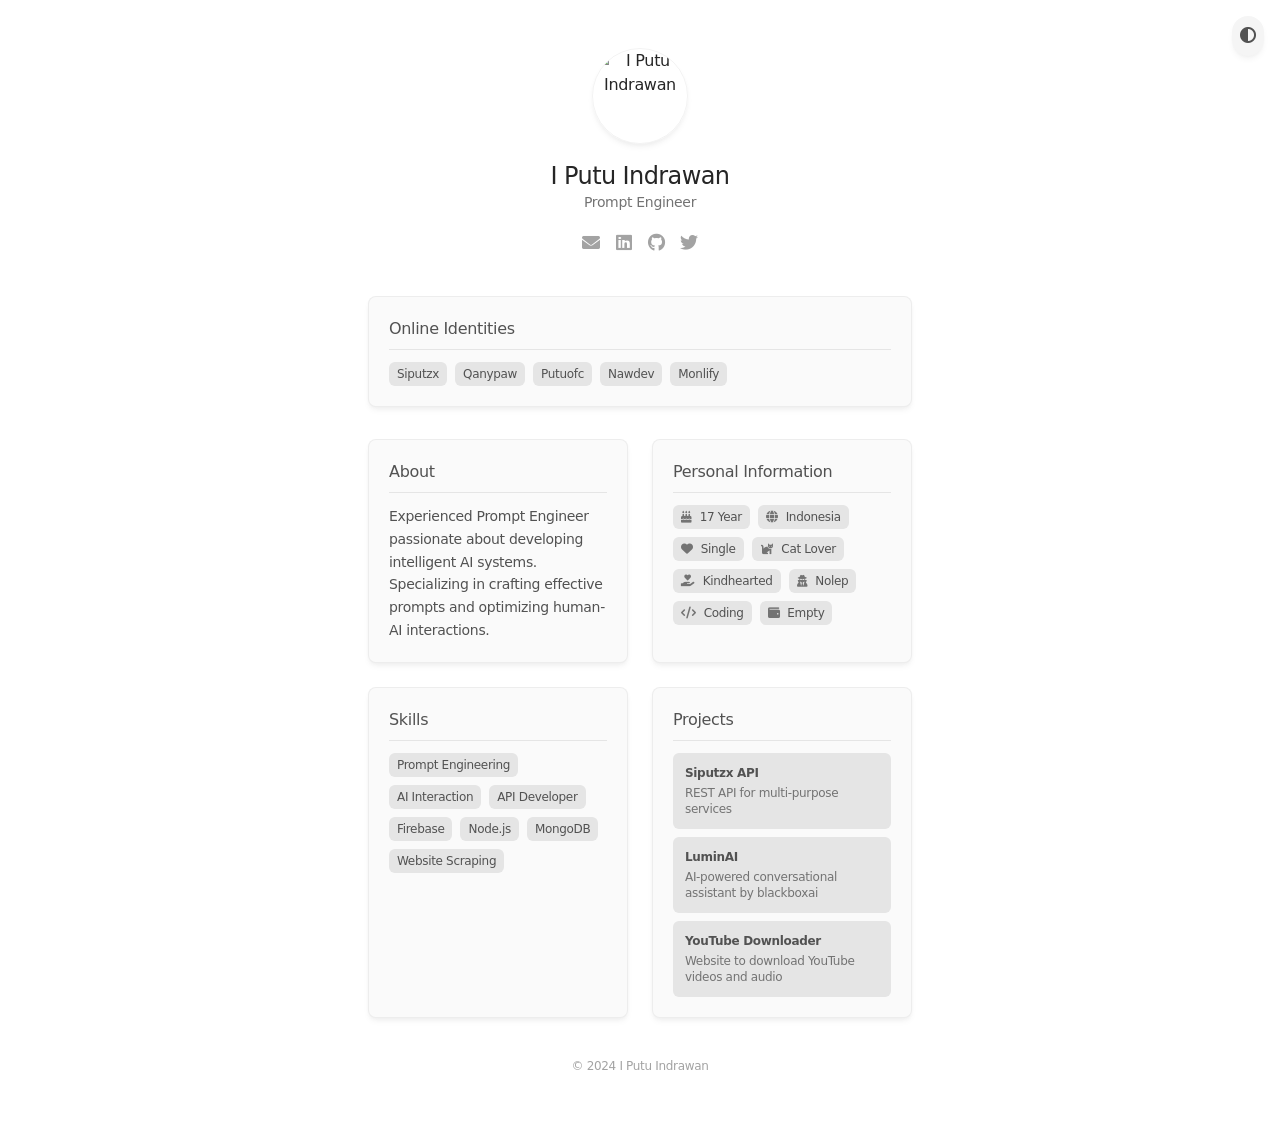
==== commit b0d2ecb2: "Update index.html" ====
--- a/index.html
+++ b/index.html
@@ -37,4 +37,4 @@
 </p> <div class="flex justify-center space-x-4 mt-4"> <a href="mailto:siputzx@gmail.com" class="text-neutral-400 hover:text-neutral-600 dark:text-neutral-500 dark:hover:text-neutral-300 transition-colors"> <i class="fas fa-envelope text-lg"></i> </a><a href="https://linkedin.com/in/siputzx" class="text-neutral-400 hover:text-neutral-600 dark:text-neutral-500 dark:hover:text-neutral-300 transition-colors"> <i class="fab fa-linkedin text-lg"></i> </a><a href="https://github.com/siputzx" class="text-neutral-400 hover:text-neutral-600 dark:text-neutral-500 dark:hover:text-neutral-300 transition-colors"> <i class="fab fa-github text-lg"></i> </a><a href="https://twitter.com/siputzx" class="text-neutral-400 hover:text-neutral-600 dark:text-neutral-500 dark:hover:text-neutral-300 transition-colors"> <i class="fab fa-twitter text-lg"></i> </a> </div> </section> <section class="bg-neutral-50 dark:bg-neutral-800 rounded-lg p-5 soft-shadow soft-border mb-8"> <h2 class="text-base font-medium mb-3 text-neutral-600 dark:text-neutral-300 border-b border-neutral-200 dark:border-neutral-700 pb-2"> Online Identities </h2>  <div class="flex flex-wrap gap-2"> <a href="https://github.com/siputzx" target="_blank" class="bg-neutral-200 dark:bg-neutral-700 text-neutral-600 dark:text-neutral-300 px-2 py-1 rounded-md text-xs transition-all hover:bg-neutral-300 dark:hover:bg-neutral-600"> Siputzx </a><a href="https://github.com/qanypaw" target="_blank" class="bg-neutral-200 dark:bg-neutral-700 text-neutral-600 dark:text-neutral-300 px-2 py-1 rounded-md text-xs transition-all hover:bg-neutral-300 dark:hover:bg-neutral-600"> Qanypaw </a><a href="https://github.com/putuofc" target="_blank" class="bg-neutral-200 dark:bg-neutral-700 text-neutral-600 dark:text-neutral-300 px-2 py-1 rounded-md text-xs transition-all hover:bg-neutral-300 dark:hover:bg-neutral-600"> Putuofc </a><a href="https://github.com/nawdev" target="_blank" class="bg-neutral-200 dark:bg-neutral-700 text-neutral-600 dark:text-neutral-300 px-2 py-1 rounded-md text-xs transition-all hover:bg-neutral-300 dark:hover:bg-neutral-600"> Nawdev </a><a href="https://github.com/monlify" target="_blank" class="bg-neutral-200 dark:bg-neutral-700 text-neutral-600 dark:text-neutral-300 px-2 py-1 rounded-md text-xs transition-all hover:bg-neutral-300 dark:hover:bg-neutral-600"> Monlify </a> </div>  </section> <div class="grid md:grid-cols-2 gap-6"> <section class="bg-neutral-50 dark:bg-neutral-800 rounded-lg p-5 soft-shadow soft-border "> <h2 class="text-base font-medium mb-3 text-neutral-600 dark:text-neutral-300 border-b border-neutral-200 dark:border-neutral-700 pb-2"> About </h2>  <p class="text-sm text-neutral-600 dark:text-neutral-400 font-light leading-relaxed"> Experienced Prompt Engineer passionate about developing intelligent AI systems. 
 Specializing in crafting effective prompts and optimizing human-AI interactions. </p>  </section> <section class="bg-neutral-50 dark:bg-neutral-800 rounded-lg p-5 soft-shadow soft-border "> <h2 class="text-base font-medium mb-3 text-neutral-600 dark:text-neutral-300 border-b border-neutral-200 dark:border-neutral-700 pb-2"> Personal Information </h2>  <div class="flex flex-wrap gap-2"> <span class="bg-neutral-200 dark:bg-neutral-700 text-neutral-600 dark:text-neutral-300 px-2 py-1 rounded-md text-xs transition-all hover:bg-neutral-300 dark:hover:bg-neutral-600 inline-flex items-center gap-2"> <i class="fas fa-birthday-cake text-neutral-500 dark:text-neutral-400"></i> 17 Year </span><span class="bg-neutral-200 dark:bg-neutral-700 text-neutral-600 dark:text-neutral-300 px-2 py-1 rounded-md text-xs transition-all hover:bg-neutral-300 dark:hover:bg-neutral-600 inline-flex items-center gap-2"> <i class="fas fa-globe text-neutral-500 dark:text-neutral-400"></i> Indonesia </span><span class="bg-neutral-200 dark:bg-neutral-700 text-neutral-600 dark:text-neutral-300 px-2 py-1 rounded-md text-xs transition-all hover:bg-neutral-300 dark:hover:bg-neutral-600 inline-flex items-center gap-2"> <i class="fas fa-heart text-neutral-500 dark:text-neutral-400"></i> Single </span><span class="bg-neutral-200 dark:bg-neutral-700 text-neutral-600 dark:text-neutral-300 px-2 py-1 rounded-md text-xs transition-all hover:bg-neutral-300 dark:hover:bg-neutral-600 inline-flex items-center gap-2"> <i class="fas fa-cat text-neutral-500 dark:text-neutral-400"></i> Cat Lover </span><span class="bg-neutral-200 dark:bg-neutral-700 text-neutral-600 dark:text-neutral-300 px-2 py-1 rounded-md text-xs transition-all hover:bg-neutral-300 dark:hover:bg-neutral-600 inline-flex items-center gap-2"> <i class="fas fa-hand-holding-heart text-neutral-500 dark:text-neutral-400"></i> Kindhearted </span><span class="bg-neutral-200 dark:bg-neutral-700 text-neutral-600 dark:text-neutral-300 px-2 py-1 rounded-md text-xs transition-all hover:bg-neutral-300 dark:hover:bg-neutral-600 inline-flex items-center gap-2"> <i class="fas fa-user-secret text-neutral-500 dark:text-neutral-400"></i> Nolep </span><span class="bg-neutral-200 dark:bg-neutral-700 text-neutral-600 dark:text-neutral-300 px-2 py-1 rounded-md text-xs transition-all hover:bg-neutral-300 dark:hover:bg-neutral-600 inline-flex items-center gap-2"> <i class="fas fa-code text-neutral-500 dark:text-neutral-400"></i> Coding </span><span class="bg-neutral-200 dark:bg-neutral-700 text-neutral-600 dark:text-neutral-300 px-2 py-1 rounded-md text-xs transition-all hover:bg-neutral-300 dark:hover:bg-neutral-600 inline-flex items-center gap-2"> <i class="fas fa-wallet text-neutral-500 dark:text-neutral-400"></i> Empty </span> </div>  </section> <section class="bg-neutral-50 dark:bg-neutral-800 rounded-lg p-5 soft-shadow soft-border "> <h2 class="text-base font-medium mb-3 text-neutral-600 dark:text-neutral-300 border-b border-neutral-200 dark:border-neutral-700 pb-2"> Skills </h2>  <div class="flex flex-wrap gap-2"> <span class="bg-neutral-200 dark:bg-neutral-700 text-neutral-600 dark:text-neutral-300 px-2 py-1 rounded-md text-xs transition-all hover:bg-neutral-300 dark:hover:bg-neutral-600"> Prompt Engineering </span><span class="bg-neutral-200 dark:bg-neutral-700 text-neutral-600 dark:text-neutral-300 px-2 py-1 rounded-md text-xs transition-all hover:bg-neutral-300 dark:hover:bg-neutral-600"> AI Interaction </span><span class="bg-neutral-200 dark:bg-neutral-700 text-neutral-600 dark:text-neutral-300 px-2 py-1 rounded-md text-xs transition-all hover:bg-neutral-300 dark:hover:bg-neutral-600"> API Developer </span><span class="bg-neutral-200 dark:bg-neutral-700 text-neutral-600 dark:text-neutral-300 px-2 py-1 rounded-md text-xs transition-all hover:bg-neutral-300 dark:hover:bg-neutral-600"> Firebase </span><span class="bg-neutral-200 dark:bg-neutral-700 text-neutral-600 dark:text-neutral-300 px-2 py-1 rounded-md text-xs transition-all hover:bg-neutral-300 dark:hover:bg-neutral-600"> Node.js </span><span class="bg-neutral-200 dark:bg-neutral-700 text-neutral-600 dark:text-neutral-300 px-2 py-1 rounded-md text-xs transition-all hover:bg-neutral-300 dark:hover:bg-neutral-600"> MongoDB </span><span class="bg-neutral-200 dark:bg-neutral-700 text-neutral-600 dark:text-neutral-300 px-2 py-1 rounded-md text-xs transition-all hover:bg-neutral-300 dark:hover:bg-neutral-600"> Website Scraping </span> </div>  </section> <section class="bg-neutral-50 dark:bg-neutral-800 rounded-lg p-5 soft-shadow soft-border "> <h2 class="text-base font-medium mb-3 text-neutral-600 dark:text-neutral-300 border-b border-neutral-200 dark:border-neutral-700 pb-2"> Projects </h2>  <div class="flex flex-col gap-2"> <div class="bg-neutral-200 dark:bg-neutral-700 text-neutral-600 dark:text-neutral-300 p-3 rounded-md text-xs transition-all hover:bg-neutral-300 dark:hover:bg-neutral-600"> <a href="https://api.siputzx.my.id" target="_blank"> <strong>Siputzx API</strong> </a> <p class="text-xs text-neutral-500 dark:text-neutral-400 mt-1"> REST API for multi-purpose services </p> </div><div class="bg-neutral-200 dark:bg-neutral-700 text-neutral-600 dark:text-neutral-300 p-3 rounded-md text-xs transition-all hover:bg-neutral-300 dark:hover:bg-neutral-600"> <a href="https://luminai.my.id" target="_blank"> <strong>LuminAI</strong> </a> <p class="text-xs text-neutral-500 dark:text-neutral-400 mt-1"> AI-powered conversational assistant by blackboxai </p> </div><div class="bg-neutral-200 dark:bg-neutral-700 text-neutral-600 dark:text-neutral-300 p-3 rounded-md text-xs transition-all hover:bg-neutral-300 dark:hover:bg-neutral-600"> <a href="https://ytdown.siputzx.my.id" target="_blank"> <strong>YouTube Downloader</strong> </a> <p class="text-xs text-neutral-500 dark:text-neutral-400 mt-1"> Website to download YouTube videos and audio </p> </div> </div>  </section> </div> </main> <footer class="text-center text-xs text-neutral-400 dark:text-neutral-500 mt-10">
 © 2024 I Putu Indrawan
-</footer> </div>   </body> </html> +</footer> </div>   </body> </html> 
--- a/_astro/index.DQd8eK0I.css
+++ b/_astro/index.DQd8eK0I.css
@@ -0,0 +1 @@
+*,:before,:after{--tw-border-spacing-x: 0;--tw-border-spacing-y: 0;--tw-translate-x: 0;--tw-translate-y: 0;--tw-rotate: 0;--tw-skew-x: 0;--tw-skew-y: 0;--tw-scale-x: 1;--tw-scale-y: 1;--tw-pan-x: ;--tw-pan-y: ;--tw-pinch-zoom: ;--tw-scroll-snap-strictness: proximity;--tw-gradient-from-position: ;--tw-gradient-via-position: ;--tw-gradient-to-position: ;--tw-ordinal: ;--tw-slashed-zero: ;--tw-numeric-figure: ;--tw-numeric-spacing: ;--tw-numeric-fraction: ;--tw-ring-inset: ;--tw-ring-offset-width: 0px;--tw-ring-offset-color: #fff;--tw-ring-color: rgb(59 130 246 / .5);--tw-ring-offset-shadow: 0 0 #0000;--tw-ring-shadow: 0 0 #0000;--tw-shadow: 0 0 #0000;--tw-shadow-colored: 0 0 #0000;--tw-blur: ;--tw-brightness: ;--tw-contrast: ;--tw-grayscale: ;--tw-hue-rotate: ;--tw-invert: ;--tw-saturate: ;--tw-sepia: ;--tw-drop-shadow: ;--tw-backdrop-blur: ;--tw-backdrop-brightness: ;--tw-backdrop-contrast: ;--tw-backdrop-grayscale: ;--tw-backdrop-hue-rotate: ;--tw-backdrop-invert: ;--tw-backdrop-opacity: ;--tw-backdrop-saturate: ;--tw-backdrop-sepia: ;--tw-contain-size: ;--tw-contain-layout: ;--tw-contain-paint: ;--tw-contain-style: }::backdrop{--tw-border-spacing-x: 0;--tw-border-spacing-y: 0;--tw-translate-x: 0;--tw-translate-y: 0;--tw-rotate: 0;--tw-skew-x: 0;--tw-skew-y: 0;--tw-scale-x: 1;--tw-scale-y: 1;--tw-pan-x: ;--tw-pan-y: ;--tw-pinch-zoom: ;--tw-scroll-snap-strictness: proximity;--tw-gradient-from-position: ;--tw-gradient-via-position: ;--tw-gradient-to-position: ;--tw-ordinal: ;--tw-slashed-zero: ;--tw-numeric-figure: ;--tw-numeric-spacing: ;--tw-numeric-fraction: ;--tw-ring-inset: ;--tw-ring-offset-width: 0px;--tw-ring-offset-color: #fff;--tw-ring-color: rgb(59 130 246 / .5);--tw-ring-offset-shadow: 0 0 #0000;--tw-ring-shadow: 0 0 #0000;--tw-shadow: 0 0 #0000;--tw-shadow-colored: 0 0 #0000;--tw-blur: ;--tw-brightness: ;--tw-contrast: ;--tw-grayscale: ;--tw-hue-rotate: ;--tw-invert: ;--tw-saturate: ;--tw-sepia: ;--tw-drop-shadow: ;--tw-backdrop-blur: ;--tw-backdrop-brightness: ;--tw-backdrop-contrast: ;--tw-backdrop-grayscale: ;--tw-backdrop-hue-rotate: ;--tw-backdrop-invert: ;--tw-backdrop-opacity: ;--tw-backdrop-saturate: ;--tw-backdrop-sepia: ;--tw-contain-size: ;--tw-contain-layout: ;--tw-contain-paint: ;--tw-contain-style: }*,:before,:after{box-sizing:border-box;border-width:0;border-style:solid;border-color:#e5e7eb}:before,:after{--tw-content: ""}html,:host{line-height:1.5;-webkit-text-size-adjust:100%;-moz-tab-size:4;-o-tab-size:4;tab-size:4;font-family:Manrope,system-ui,sans-serif;font-feature-settings:normal;font-variation-settings:normal;-webkit-tap-highlight-color:transparent}body{margin:0;line-height:inherit}hr{height:0;color:inherit;border-top-width:1px}abbr:where([title]){-webkit-text-decoration:underline dotted;text-decoration:underline dotted}h1,h2,h3,h4,h5,h6{font-size:inherit;font-weight:inherit}a{color:inherit;text-decoration:inherit}b,strong{font-weight:bolder}code,kbd,samp,pre{font-family:ui-monospace,SFMono-Regular,Menlo,Monaco,Consolas,Liberation Mono,Courier New,monospace;font-feature-settings:normal;font-variation-settings:normal;font-size:1em}small{font-size:80%}sub,sup{font-size:75%;line-height:0;position:relative;vertical-align:baseline}sub{bottom:-.25em}sup{top:-.5em}table{text-indent:0;border-color:inherit;border-collapse:collapse}button,input,optgroup,select,textarea{font-family:inherit;font-feature-settings:inherit;font-variation-settings:inherit;font-size:100%;font-weight:inherit;line-height:inherit;letter-spacing:inherit;color:inherit;margin:0;padding:0}button,select{text-transform:none}button,input:where([type=button]),input:where([type=reset]),input:where([type=submit]){-webkit-appearance:button;background-color:transparent;background-image:none}:-moz-focusring{outline:auto}:-moz-ui-invalid{box-shadow:none}progress{vertical-align:baseline}::-webkit-inner-spin-button,::-webkit-outer-spin-button{height:auto}[type=search]{-webkit-appearance:textfield;outline-offset:-2px}::-webkit-search-decoration{-webkit-appearance:none}::-webkit-file-upload-button{-webkit-appearance:button;font:inherit}summary{display:list-item}blockquote,dl,dd,h1,h2,h3,h4,h5,h6,hr,figure,p,pre{margin:0}fieldset{margin:0;padding:0}legend{padding:0}ol,ul,menu{list-style:none;margin:0;padding:0}dialog{padding:0}textarea{resize:vertical}input::-moz-placeholder,textarea::-moz-placeholder{opacity:1;color:#9ca3af}input::placeholder,textarea::placeholder{opacity:1;color:#9ca3af}button,[role=button]{cursor:pointer}:disabled{cursor:default}img,svg,video,canvas,audio,iframe,embed,object{display:block;vertical-align:middle}img,video{max-width:100%;height:auto}[hidden]:where(:not([hidden=until-found])){display:none}.container{width:100%}@media (min-width: 640px){.container{max-width:640px}}@media (min-width: 768px){.container{max-width:768px}}@media (min-width: 1024px){.container{max-width:1024px}}@media (min-width: 1280px){.container{max-width:1280px}}@media (min-width: 1536px){.container{max-width:1536px}}.pointer-events-none{pointer-events:none}.fixed{position:fixed}.absolute{position:absolute}.relative{position:relative}.right-4{right:1rem}.right-full{right:100%}.top-1\/2{top:50%}.top-4{top:1rem}.z-50{z-index:50}.mx-auto{margin-left:auto;margin-right:auto}.mb-10{margin-bottom:2.5rem}.mb-3{margin-bottom:.75rem}.mb-4{margin-bottom:1rem}.mb-8{margin-bottom:2rem}.mr-2{margin-right:.5rem}.mt-1{margin-top:.25rem}.mt-10{margin-top:2.5rem}.mt-4{margin-top:1rem}.flex{display:flex}.inline-flex{display:inline-flex}.grid{display:grid}.hidden{display:none}.h-24{height:6rem}.min-h-screen{min-height:100vh}.w-24{width:6rem}.max-w-xl{max-width:36rem}.-translate-y-1\/2{--tw-translate-y: -50%;transform:translate(var(--tw-translate-x),var(--tw-translate-y)) rotate(var(--tw-rotate)) skew(var(--tw-skew-x)) skewY(var(--tw-skew-y)) scaleX(var(--tw-scale-x)) scaleY(var(--tw-scale-y))}.transform{transform:translate(var(--tw-translate-x),var(--tw-translate-y)) rotate(var(--tw-rotate)) skew(var(--tw-skew-x)) skewY(var(--tw-skew-y)) scaleX(var(--tw-scale-x)) scaleY(var(--tw-scale-y))}.flex-col{flex-direction:column}.flex-wrap{flex-wrap:wrap}.items-center{align-items:center}.justify-center{justify-content:center}.gap-2{gap:.5rem}.gap-6{gap:1.5rem}.space-x-4>:not([hidden])~:not([hidden]){--tw-space-x-reverse: 0;margin-right:calc(1rem * var(--tw-space-x-reverse));margin-left:calc(1rem * calc(1 - var(--tw-space-x-reverse)))}.scroll-smooth{scroll-behavior:smooth}.whitespace-nowrap{white-space:nowrap}.rounded{border-radius:.25rem}.rounded-full{border-radius:9999px}.rounded-lg{border-radius:.5rem}.rounded-md{border-radius:.375rem}.border-b{border-bottom-width:1px}.border-neutral-200{--tw-border-opacity: 1;border-color:rgb(229 229 229 / var(--tw-border-opacity, 1))}.bg-neutral-100{--tw-bg-opacity: 1;background-color:rgb(245 245 245 / var(--tw-bg-opacity, 1))}.bg-neutral-200{--tw-bg-opacity: 1;background-color:rgb(229 229 229 / var(--tw-bg-opacity, 1))}.bg-neutral-50{--tw-bg-opacity: 1;background-color:rgb(250 250 250 / var(--tw-bg-opacity, 1))}.bg-neutral-800{--tw-bg-opacity: 1;background-color:rgb(38 38 38 / var(--tw-bg-opacity, 1))}.bg-white{--tw-bg-opacity: 1;background-color:rgb(255 255 255 / var(--tw-bg-opacity, 1))}.object-cover{-o-object-fit:cover;object-fit:cover}.p-2{padding:.5rem}.p-3{padding:.75rem}.p-5{padding:1.25rem}.px-2{padding-left:.5rem;padding-right:.5rem}.px-4{padding-left:1rem;padding-right:1rem}.py-1{padding-top:.25rem;padding-bottom:.25rem}.py-12{padding-top:3rem;padding-bottom:3rem}.pb-2{padding-bottom:.5rem}.text-center{text-align:center}.font-sans{font-family:Manrope,system-ui,sans-serif}.text-2xl{font-size:1.5rem;line-height:2rem}.text-base{font-size:1rem;line-height:1.5rem}.text-lg{font-size:1.125rem;line-height:1.75rem}.text-sm{font-size:.875rem;line-height:1.25rem}.text-xs{font-size:.75rem;line-height:1rem}.font-light{font-weight:300}.font-medium{font-weight:500}.leading-relaxed{line-height:1.625}.tracking-tight{letter-spacing:-.025em}.text-neutral-400{--tw-text-opacity: 1;color:rgb(163 163 163 / var(--tw-text-opacity, 1))}.text-neutral-500{--tw-text-opacity: 1;color:rgb(115 115 115 / var(--tw-text-opacity, 1))}.text-neutral-600{--tw-text-opacity: 1;color:rgb(82 82 82 / var(--tw-text-opacity, 1))}.text-neutral-800{--tw-text-opacity: 1;color:rgb(38 38 38 / var(--tw-text-opacity, 1))}.text-white{--tw-text-opacity: 1;color:rgb(255 255 255 / var(--tw-text-opacity, 1))}.antialiased{-webkit-font-smoothing:antialiased;-moz-osx-font-smoothing:grayscale}.opacity-0{opacity:0}.transition{transition-property:color,background-color,border-color,text-decoration-color,fill,stroke,opacity,box-shadow,transform,filter,-webkit-backdrop-filter;transition-property:color,background-color,border-color,text-decoration-color,fill,stroke,opacity,box-shadow,transform,filter,backdrop-filter;transition-property:color,background-color,border-color,text-decoration-color,fill,stroke,opacity,box-shadow,transform,filter,backdrop-filter,-webkit-backdrop-filter;transition-timing-function:cubic-bezier(.4,0,.2,1);transition-duration:.15s}.transition-all{transition-property:all;transition-timing-function:cubic-bezier(.4,0,.2,1);transition-duration:.15s}.transition-colors{transition-property:color,background-color,border-color,text-decoration-color,fill,stroke;transition-timing-function:cubic-bezier(.4,0,.2,1);transition-duration:.15s}.transition-opacity{transition-property:opacity;transition-timing-function:cubic-bezier(.4,0,.2,1);transition-duration:.15s}.hover\:bg-neutral-200:hover{--tw-bg-opacity: 1;background-color:rgb(229 229 229 / var(--tw-bg-opacity, 1))}.hover\:bg-neutral-300:hover{--tw-bg-opacity: 1;background-color:rgb(212 212 212 / var(--tw-bg-opacity, 1))}.hover\:text-neutral-600:hover{--tw-text-opacity: 1;color:rgb(82 82 82 / var(--tw-text-opacity, 1))}.group:hover .group-hover\:opacity-100{opacity:1}.dark\:border-neutral-700:is(.dark *){--tw-border-opacity: 1;border-color:rgb(64 64 64 / var(--tw-border-opacity, 1))}.dark\:bg-neutral-200:is(.dark *){--tw-bg-opacity: 1;background-color:rgb(229 229 229 / var(--tw-bg-opacity, 1))}.dark\:bg-neutral-700:is(.dark *){--tw-bg-opacity: 1;background-color:rgb(64 64 64 / var(--tw-bg-opacity, 1))}.dark\:bg-neutral-800:is(.dark *){--tw-bg-opacity: 1;background-color:rgb(38 38 38 / var(--tw-bg-opacity, 1))}.dark\:bg-neutral-900:is(.dark *){--tw-bg-opacity: 1;background-color:rgb(23 23 23 / var(--tw-bg-opacity, 1))}.dark\:text-neutral-100:is(.dark *){--tw-text-opacity: 1;color:rgb(245 245 245 / var(--tw-text-opacity, 1))}.dark\:text-neutral-200:is(.dark *){--tw-text-opacity: 1;color:rgb(229 229 229 / var(--tw-text-opacity, 1))}.dark\:text-neutral-300:is(.dark *){--tw-text-opacity: 1;color:rgb(212 212 212 / var(--tw-text-opacity, 1))}.dark\:text-neutral-400:is(.dark *){--tw-text-opacity: 1;color:rgb(163 163 163 / var(--tw-text-opacity, 1))}.dark\:text-neutral-500:is(.dark *){--tw-text-opacity: 1;color:rgb(115 115 115 / var(--tw-text-opacity, 1))}.dark\:text-neutral-800:is(.dark *){--tw-text-opacity: 1;color:rgb(38 38 38 / var(--tw-text-opacity, 1))}.dark\:hover\:bg-neutral-600:hover:is(.dark *){--tw-bg-opacity: 1;background-color:rgb(82 82 82 / var(--tw-bg-opacity, 1))}.dark\:hover\:bg-neutral-700:hover:is(.dark *){--tw-bg-opacity: 1;background-color:rgb(64 64 64 / var(--tw-bg-opacity, 1))}.dark\:hover\:text-neutral-300:hover:is(.dark *){--tw-text-opacity: 1;color:rgb(212 212 212 / var(--tw-text-opacity, 1))}@media (min-width: 768px){.md\:grid-cols-2{grid-template-columns:repeat(2,minmax(0,1fr))}}:root{--theme-transition: all .3s cubic-bezier(.4, 0, .2, 1)}html,html.dark{transition:var(--theme-transition)}body,.bg-white,.dark\:bg-neutral-900,.bg-neutral-50,.dark\:bg-neutral-800,.text-neutral-800,.dark\:text-neutral-100,.text-neutral-600,.dark\:text-neutral-300{transition:background-color .3s ease,color .3s ease,border-color .3s ease}#theme-toggle i{transition:transform .3s ease,opacity .2s ease}#theme-button:active{transform:scale(.95)}#theme-tooltip{transition:opacity .2s ease,transform .2s ease}#theme-toggle:hover #theme-tooltip{transform:translateY(-50%) translate(-2px)}body{letter-spacing:-.02em;font-family:Manrope,system-ui,sans-serif}.soft-shadow{box-shadow:0 4px 6px -1px #0000000d,0 2px 4px -1px #00000008}.soft-border{border:1px solid rgba(0,0,0,.05)}img{loading:lazy}@media (prefers-reduced-motion: reduce){*{animation-duration:.01ms!important;animation-iteration-count:1!important;transition-duration:.01ms!important}}#theme-button[data-astro-cid-x3pjskd3]{transition:transform .1s ease}#theme-tooltip[data-astro-cid-x3pjskd3]{z-index:1000}#theme-toggle[data-astro-cid-x3pjskd3] i[data-astro-cid-x3pjskd3]{transition:opacity .2s ease}
